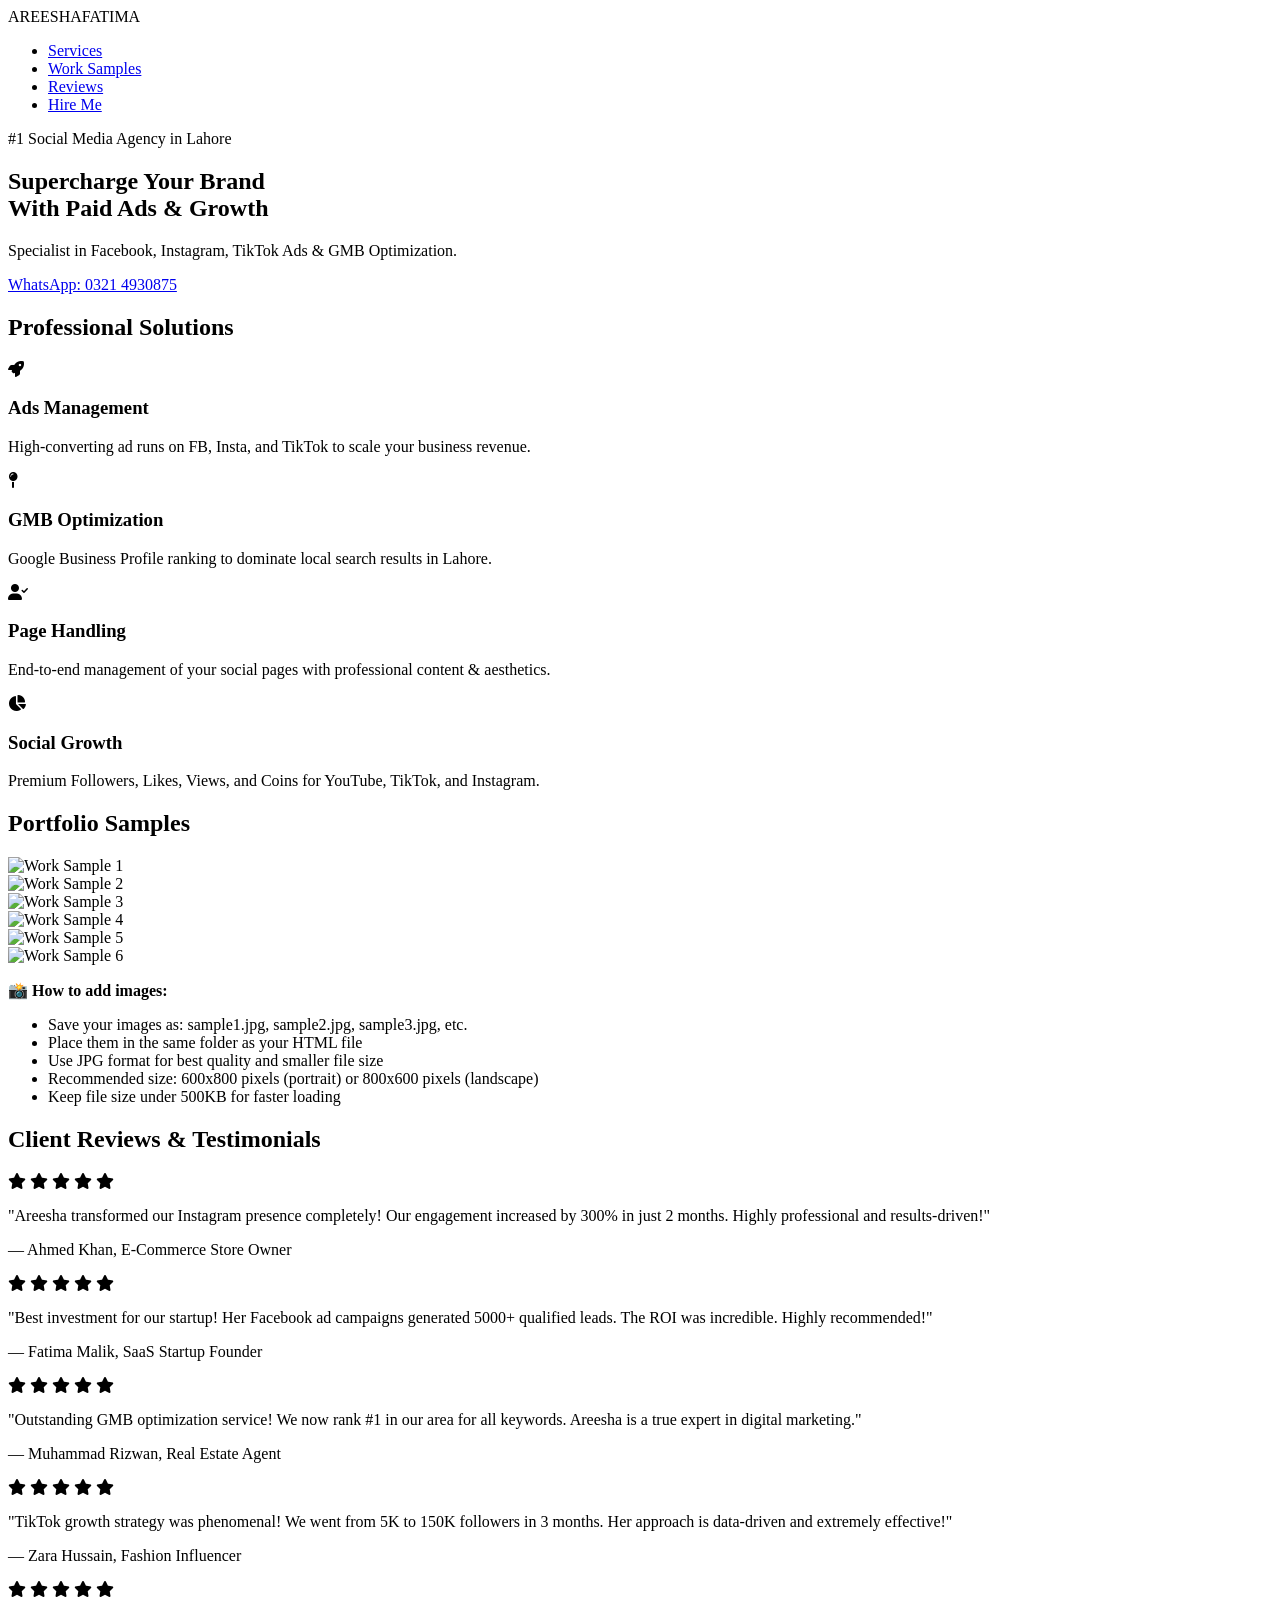
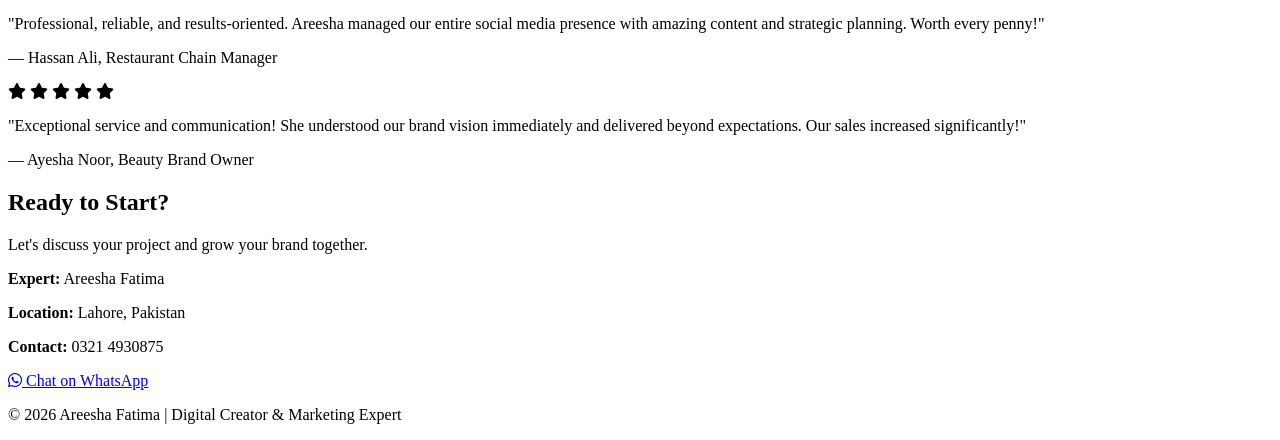
==== index.html @ d2438a02 "Add reviews section, analytics, and improve professional appearance" ====
<!DOCTYPE html>
<html lang="en">
<head>
    <meta charset="UTF-8">
    <meta name="viewport" content="width=device-width, initial-scale=1.0">
    <title>Areesha Fatima | Social Media Strategist Lahore</title>
    <link rel="stylesheet" href="style.css">
    <link rel="stylesheet" href="https://cdnjs.cloudflare.com/ajax/libs/font-awesome/6.0.0/css/all.min.css">
    <link href="https://fonts.googleapis.com/css2?family=Plus+Jakarta+Sans:wght@300;400;600;800&display=swap" rel="stylesheet">
    <!-- Google Analytics -->
    <script async src="https://www.googletagmanager.com/gtag/js?id=G-XXXXXXXXXX"></script>
    <script>
        window.dataLayer = window.dataLayer || [];
        function gtag(){dataLayer.push(arguments);}
        gtag('js', new Date());
        gtag('config', 'G-XXXXXXXXXX'); // Replace with your Google Analytics ID
    </script>
</head>
<body>

    <!-- Header -->
    <header>
        <nav class="navbar">
            <div class="logo">AREESHA<span>FATIMA</span></div>
            <ul class="nav-links">
                <li><a href="#services">Services</a></li>
                <li><a href="#portfolio">Work Samples</a></li>
                <li><a href="#reviews">Reviews</a></li>
                <li><a href="#contact" class="cta-btn">Hire Me</a></li>
            </ul>
        </nav>
    </header>

    <!-- Hero Section -->
    <section class="hero">
        <div class="hero-content">
            <span class="badge">#1 Social Media Agency in Lahore</span>
            <h1>Supercharge Your Brand <br>With Paid Ads & Growth</h1>
            <p>Specialist in Facebook, Instagram, TikTok Ads & GMB Optimization.</p>
            <div class="hero-btns">
                <a href="https://wa.me/923214930875" class="main-btn">WhatsApp: 0321 4930875</a>
            </div>
        </div>
    </section>

    <!-- Services Section -->
    <section id="services" class="services">
        <h2 class="section-title">Professional Solutions</h2>
        <div class="services-container">
            <div class="service-box">
                <i class="fas fa-rocket"></i>
                <h3>Ads Management</h3>
                <p>High-converting ad runs on FB, Insta, and TikTok to scale your business revenue.</p>
            </div>
            <div class="service-box">
                <i class="fas fa-map-pin"></i>
                <h3>GMB Optimization</h3>
                <p>Google Business Profile ranking to dominate local search results in Lahore.</p>
            </div>
            <div class="service-box">
                <i class="fas fa-user-check"></i>
                <h3>Page Handling</h3>
                <p>End-to-end management of your social pages with professional content & aesthetics.</p>
            </div>
            <div class="service-box">
                <i class="fas fa-chart-pie"></i>
                <h3>Social Growth</h3>
                <p>Premium Followers, Likes, Views, and Coins for YouTube, TikTok, and Instagram.</p>
            </div>
        </div>
    </section>

    <!-- Portfolio Section -->
    <section id="portfolio" class="portfolio">
        <h2 class="section-title">Portfolio Samples</h2>
        <div class="gallery">
            <!-- Save your sample images as sample1.jpg, sample2.jpg etc. in the same folder -->
            <div class="item"><img src="sample1.jpg" alt="Work Sample 1"></div>
            <div class="item"><img src="sample2.jpg" alt="Work Sample 2"></div>
            <div class="item"><img src="sample3.jpg" alt="Work Sample 3"></div>
            <div class="item"><img src="sample4.jpg" alt="Work Sample 4"></div>
            <div class="item"><img src="sample5.jpg" alt="Work Sample 5"></div>
            <div class="item"><img src="sample6.jpg" alt="Work Sample 6"></div>
        </div>
        <div class="image-guide">
            <p><strong>📸 How to add images:</strong></p>
            <ul>
                <li>Save your images as: sample1.jpg, sample2.jpg, sample3.jpg, etc.</li>
                <li>Place them in the same folder as your HTML file</li>
                <li>Use JPG format for best quality and smaller file size</li>
                <li>Recommended size: 600x800 pixels (portrait) or 800x600 pixels (landscape)</li>
                <li>Keep file size under 500KB for faster loading</li>
            </ul>
        </div>
    </section>

    <!-- Reviews Section -->
    <section id="reviews" class="reviews">
        <h2 class="section-title">Client Reviews & Testimonials</h2>
        <div class="reviews-container">
            <div class="review-card">
                <div class="stars">
                    <i class="fas fa-star"></i>
                    <i class="fas fa-star"></i>
                    <i class="fas fa-star"></i>
                    <i class="fas fa-star"></i>
                    <i class="fas fa-star"></i>
                </div>
                <p class="review-text">"Areesha transformed our Instagram presence completely! Our engagement increased by 300% in just 2 months. Highly professional and results-driven!"</p>
                <p class="review-author">— Ahmed Khan, E-Commerce Store Owner</p>
            </div>

            <div class="review-card">
                <div class="stars">
                    <i class="fas fa-star"></i>
                    <i class="fas fa-star"></i>
                    <i class="fas fa-star"></i>
                    <i class="fas fa-star"></i>
                    <i class="fas fa-star"></i>
                </div>
                <p class="review-text">"Best investment for our startup! Her Facebook ad campaigns generated 5000+ qualified leads. The ROI was incredible. Highly recommended!"</p>
                <p class="review-author">— Fatima Malik, SaaS Startup Founder</p>
            </div>

            <div class="review-card">
                <div class="stars">
                    <i class="fas fa-star"></i>
                    <i class="fas fa-star"></i>
                    <i class="fas fa-star"></i>
                    <i class="fas fa-star"></i>
                    <i class="fas fa-star"></i>
                </div>
                <p class="review-text">"Outstanding GMB optimization service! We now rank #1 in our area for all keywords. Areesha is a true expert in digital marketing."</p>
                <p class="review-author">— Muhammad Rizwan, Real Estate Agent</p>
            </div>

            <div class="review-card">
                <div class="stars">
                    <i class="fas fa-star"></i>
                    <i class="fas fa-star"></i>
                    <i class="fas fa-star"></i>
                    <i class="fas fa-star"></i>
                    <i class="fas fa-star"></i>
                </div>
                <p class="review-text">"TikTok growth strategy was phenomenal! We went from 5K to 150K followers in 3 months. Her approach is data-driven and extremely effective!"</p>
                <p class="review-author">— Zara Hussain, Fashion Influencer</p>
            </div>

            <div class="review-card">
                <div class="stars">
                    <i class="fas fa-star"></i>
                    <i class="fas fa-star"></i>
                    <i class="fas fa-star"></i>
                    <i class="fas fa-star"></i>
                    <i class="fas fa-star"></i>
                </div>
                <p class="review-text">"Professional, reliable, and results-oriented. Areesha managed our entire social media presence with amazing content and strategic planning. Worth every penny!"</p>
                <p class="review-author">— Hassan Ali, Restaurant Chain Manager</p>
            </div>

            <div class="review-card">
                <div class="stars">
                    <i class="fas fa-star"></i>
                    <i class="fas fa-star"></i>
                    <i class="fas fa-star"></i>
                    <i class="fas fa-star"></i>
                    <i class="fas fa-star"></i>
                </div>
                <p class="review-text">"Exceptional service and communication! She understood our brand vision immediately and delivered beyond expectations. Our sales increased significantly!"</p>
                <p class="review-author">— Ayesha Noor, Beauty Brand Owner</p>
            </div>
        </div>
    </section>

    <!-- Contact Section -->
    <section id="contact" class="contact">
        <div class="contact-card">
            <h2>Ready to Start?</h2>
            <p>Let's discuss your project and grow your brand together.</p>
            <div class="details">
                <p><strong>Expert:</strong> Areesha Fatima</p>
                <p><strong>Location:</strong> Lahore, Pakistan</p>
                <p><strong>Contact:</strong> 0321 4930875</p>
            </div>
            <a href="https://wa.me/923214930875" class="wa-link">
                <i class="fab fa-whatsapp"></i> Chat on WhatsApp
            </a>
        </div>
    </section>

    <footer>
        <p>&copy; 2026 Areesha Fatima | Digital Creator & Marketing Expert</p>
    </footer>

    <!-- Analytics Script for Page Views -->
    <script>
        // Track page views and user activity
        function trackPageView() {
            const pageData = {
                timestamp: new Date().toISOString(),
                page: window.location.pathname,
                referrer: document.referrer,
                userAgent: navigator.userAgent
            };
            
            // Send to your analytics (replace with your backend URL)
            // fetch('/api/track', { method: 'POST', body: JSON.stringify(pageData) });
            
            console.log('Page viewed:', pageData);
        }

        // Track clicks on important buttons
        function trackClick(elementId, eventName) {
            const element = document.getElementById(elementId);
            if (element) {
                element.addEventListener('click', function() {
                    if (window.gtag) {
                        gtag('event', eventName);
                    }
                });
            }
        }

        // Initialize tracking
        window.addEventListener('load', trackPageView);
        
        // Track button clicks
        document.querySelectorAll('.main-btn, .wa-link').forEach((btn, index) => {
            btn.addEventListener('click', function() {
                if (window.gtag) {
                    gtag('event', 'button_click', {
                        'button_text': btn.innerText
                    });
                }
            });
        });
    </script>

</body>
</html>
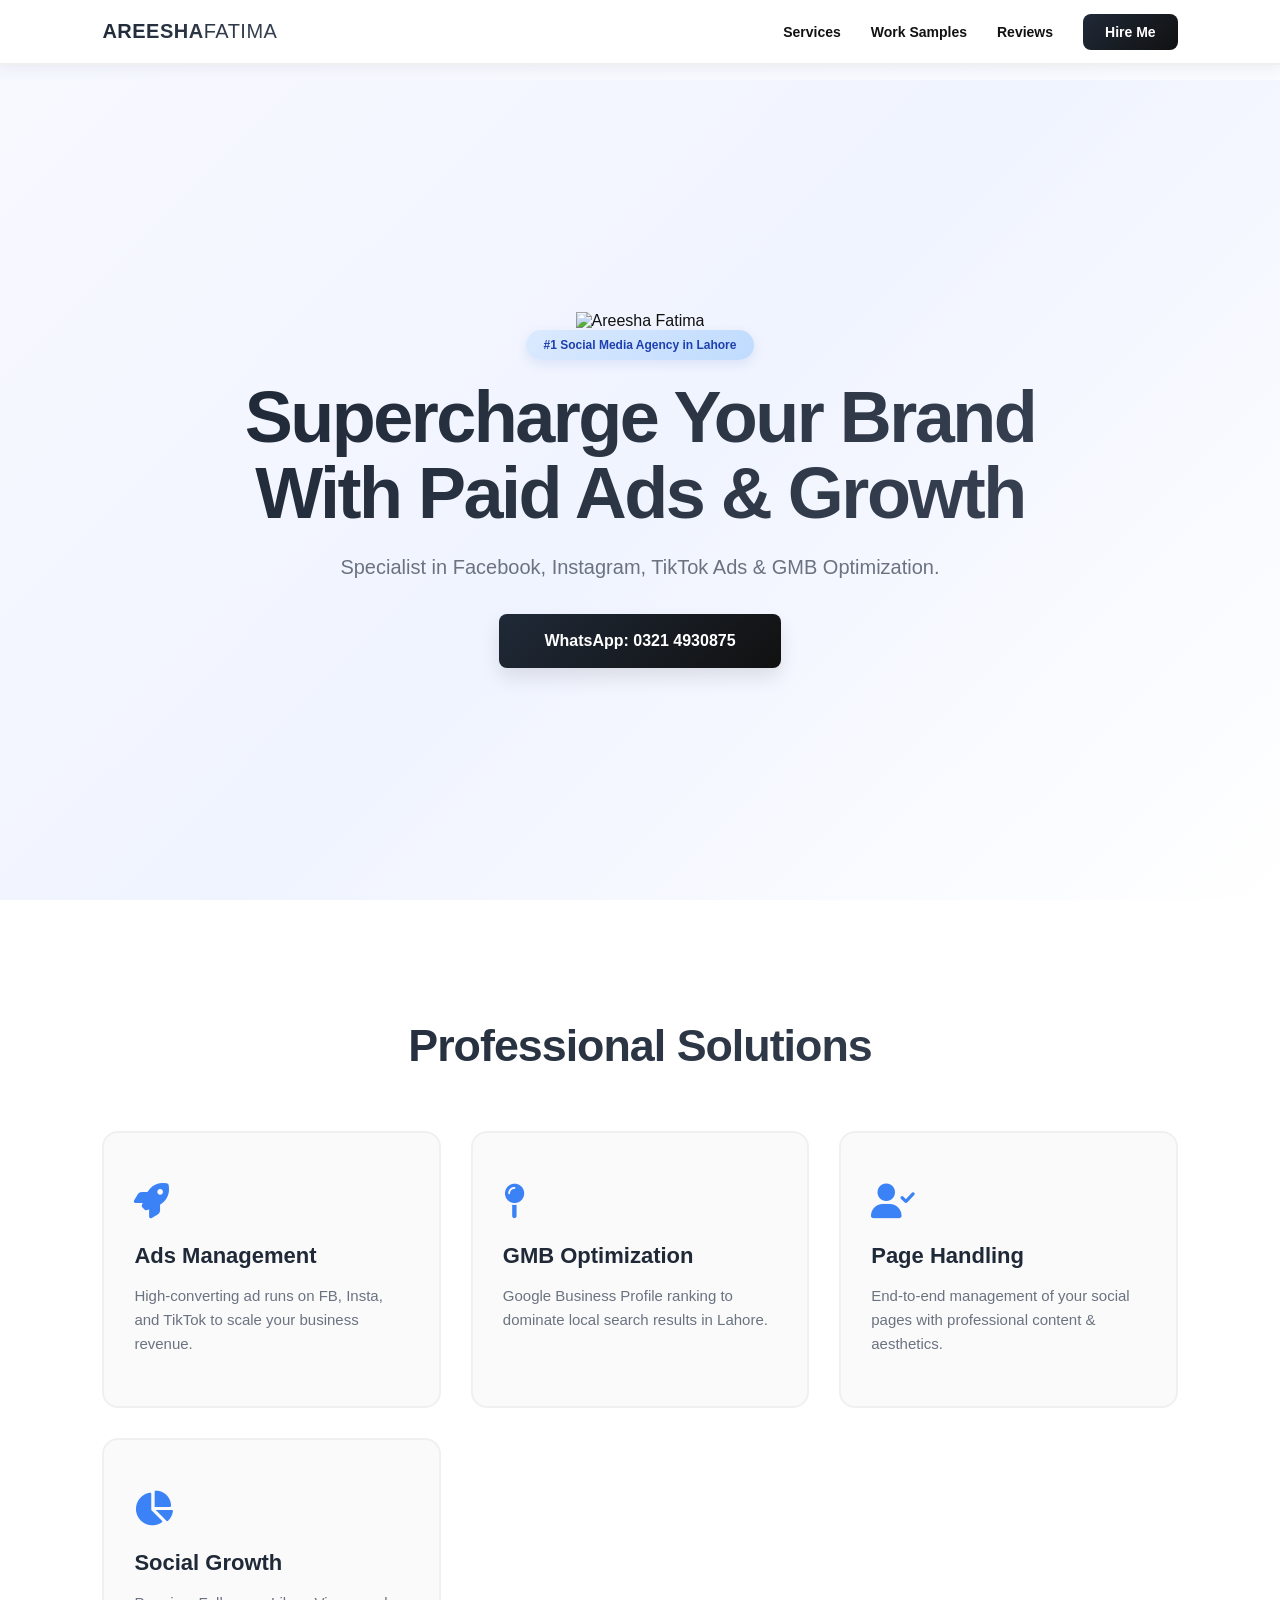
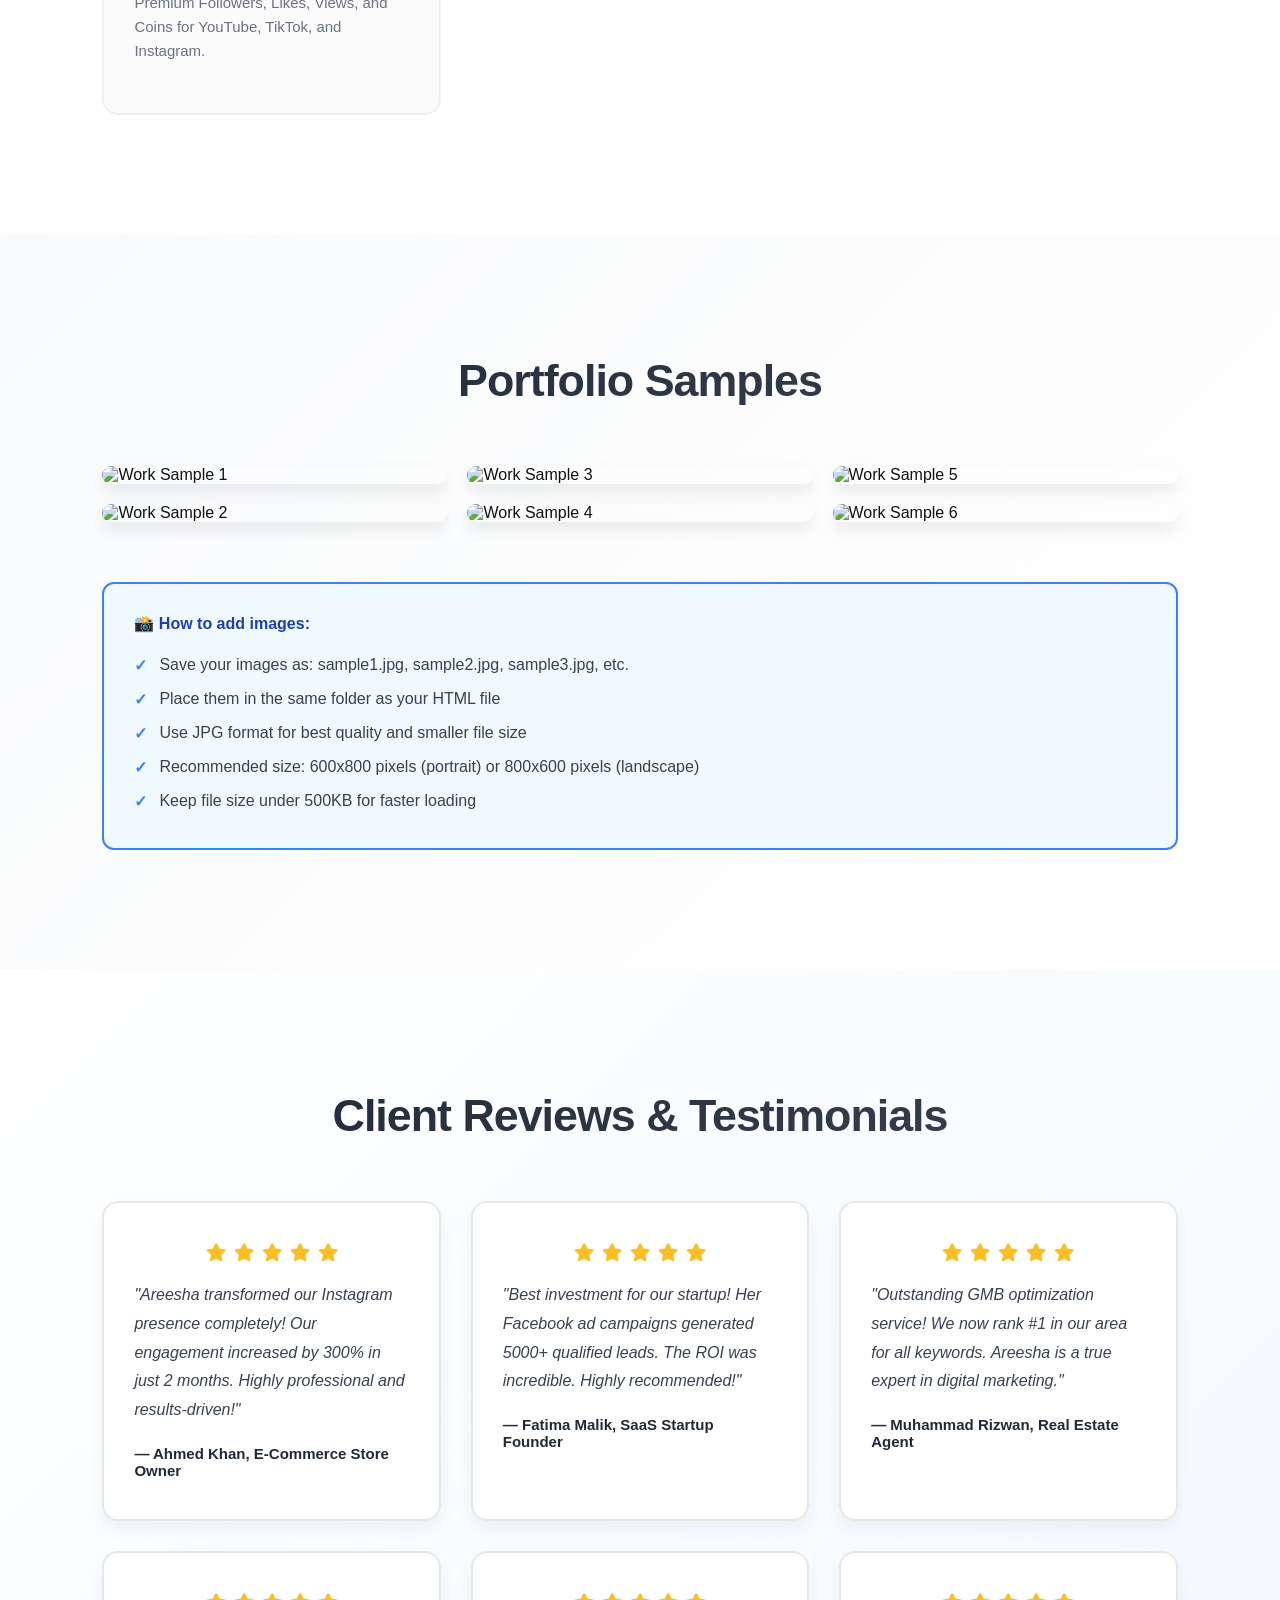
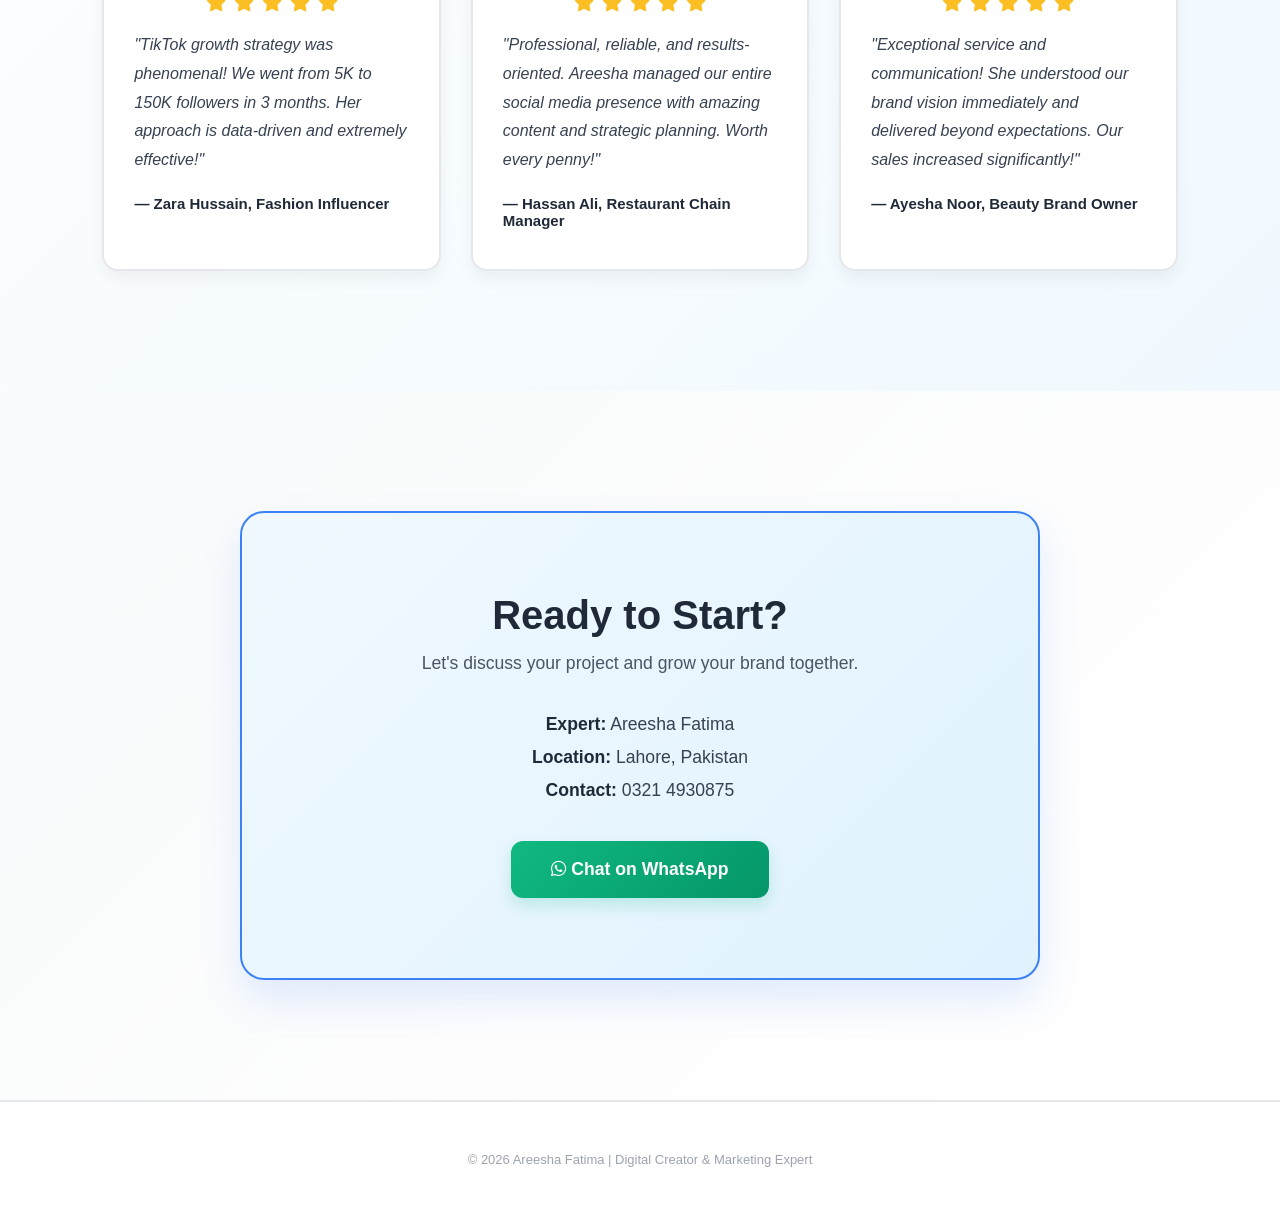
==== commit bcd8e8aa: "Add profile image section with professional styling" ====
--- a/index.html
+++ b/index.html
@@ -34,6 +34,9 @@
     <!-- Hero Section -->
     <section class="hero">
         <div class="hero-content">
+            <div class="profile-badge">
+                <img src="areesha-profile.jpg" alt="Areesha Fatima" class="profile-image">
+            </div>
             <span class="badge">#1 Social Media Agency in Lahore</span>
             <h1>Supercharge Your Brand <br>With Paid Ads & Growth</h1>
             <p>Specialist in Facebook, Instagram, TikTok Ads & GMB Optimization.</p>
--- a/style.css
+++ b/style.css
@@ -0,0 +1,442 @@
+/* Professional Styling for Areesha Fatima - Enhanced Version */
+* {
+    margin: 0;
+    padding: 0;
+    box-sizing: border-box;
+    font-family: 'Plus Jakarta Sans', sans-serif;
+}
+
+body { 
+    background: linear-gradient(135deg, #f5f7ff 0%, #ffffff 50%, #f8f9fa 100%);
+    color: #111; 
+    scroll-behavior: smooth; 
+}
+
+/* Navbar */
+.navbar {
+    display: flex;
+    justify-content: space-between;
+    align-items: center;
+    padding: 20px 8%;
+    background: rgba(255, 255, 255, 0.95);
+    backdrop-filter: blur(20px);
+    position: fixed;
+    width: 100%;
+    top: 0;
+    border-bottom: 2px solid #f0f0f0;
+    z-index: 1000;
+    box-shadow: 0 4px 12px rgba(0, 0, 0, 0.05);
+}
+
+.logo { 
+    font-size: 20px; 
+    font-weight: 800; 
+    letter-spacing: 0.5px; 
+    background: linear-gradient(135deg, #1f2937 0%, #374151 100%);
+    -webkit-background-clip: text;
+    -webkit-text-fill-color: transparent;
+    background-clip: text;
+}
+
+.logo span { 
+    font-weight: 300; 
+    color: #9ca3af;
+}
+
+.nav-links { 
+    list-style: none; 
+    display: flex; 
+    align-items: center; 
+}
+
+.nav-links li { 
+    margin-left: 30px; 
+}
+
+.nav-links a { 
+    text-decoration: none; 
+    color: #111; 
+    font-weight: 600; 
+    font-size: 14px; 
+    transition: 0.3s ease;
+    position: relative;
+}
+
+.nav-links a:hover { 
+    color: #3b82f6;
+}
+
+.nav-links a:hover::after {
+    content: '';
+    position: absolute;
+    bottom: -5px;
+    left: 0;
+    width: 100%;
+    height: 2px;
+    background: #3b82f6;
+}
+
+.cta-btn {
+    background: linear-gradient(135deg, #1f2937 0%, #111 100%);
+    color: #fff !important;
+    padding: 10px 22px;
+    border-radius: 8px;
+    transition: 0.3s ease;
+}
+
+.cta-btn:hover {
+    transform: translateY(-2px);
+    box-shadow: 0 8px 16px rgba(0, 0, 0, 0.15);
+}
+
+/* Hero Section */
+.hero {
+    margin-top: 80px;
+    height: calc(100vh - 80px);
+    display: flex;
+    align-items: center;
+    justify-content: center;
+    text-align: center;
+    background: linear-gradient(135deg, #f8f9ff 0%, #f0f4ff 50%, #ffffff 100%);
+    padding: 0 5%;
+}
+
+.badge {
+    background: linear-gradient(135deg, #dbeafe 0%, #bfdbfe 100%);
+    color: #1e40af;
+    padding: 8px 18px;
+    border-radius: 30px;
+    font-size: 12px;
+    font-weight: 700;
+    margin-bottom: 20px;
+    display: inline-block;
+    box-shadow: 0 4px 12px rgba(30, 64, 175, 0.1);
+}
+
+.hero h1 {
+    font-size: 4.5rem;
+    font-weight: 800;
+    letter-spacing: -2.5px;
+    line-height: 1.05;
+    margin-bottom: 25px;
+    background: linear-gradient(135deg, #1f2937 0%, #374151 100%);
+    -webkit-background-clip: text;
+    -webkit-text-fill-color: transparent;
+    background-clip: text;
+}
+
+.hero p { 
+    font-size: 1.25rem; 
+    color: #6b7280; 
+    margin-bottom: 35px; 
+    max-width: 600px; 
+    margin-left: auto; 
+    margin-right: auto; 
+}
+
+.main-btn {
+    text-decoration: none;
+    background: linear-gradient(135deg, #1f2937 0%, #111 100%);
+    color: #fff;
+    padding: 18px 45px;
+    font-weight: 700;
+    border-radius: 8px;
+    box-shadow: 0 10px 20px rgba(0, 0, 0, 0.1);
+    transition: 0.3s ease;
+    display: inline-block;
+}
+
+.main-btn:hover { 
+    transform: translateY(-4px); 
+    box-shadow: 0 15px 30px rgba(0, 0, 0, 0.2);
+}
+
+/* Services */
+.services { 
+    padding: 120px 8%; 
+    background: #ffffff;
+}
+
+.section-title { 
+    text-align: center; 
+    font-size: 2.8rem; 
+    font-weight: 800; 
+    margin-bottom: 60px; 
+    letter-spacing: -1px;
+    background: linear-gradient(135deg, #1f2937 0%, #374151 100%);
+    -webkit-background-clip: text;
+    -webkit-text-fill-color: transparent;
+    background-clip: text;
+}
+
+.services-container {
+    display: grid;
+    grid-template-columns: repeat(auto-fit, minmax(260px, 1fr));
+    gap: 30px;
+}
+
+.service-box {
+    padding: 50px 30px;
+    border: 2px solid #f0f0f0;
+    border-radius: 16px;
+    transition: 0.4s ease;
+    background: #fafafa;
+}
+
+.service-box:hover { 
+    border-color: #3b82f6; 
+    background: #f0f9ff; 
+    transform: translateY(-12px);
+    box-shadow: 0 16px 32px rgba(59, 130, 246, 0.12);
+}
+
+.service-box i { 
+    font-size: 35px; 
+    color: #3b82f6; 
+    margin-bottom: 25px; 
+    transition: 0.3s ease;
+}
+
+.service-box:hover i {
+    transform: scale(1.2) rotate(5deg);
+}
+
+.service-box h3 { 
+    margin-bottom: 15px; 
+    font-size: 22px;
+    color: #1f2937;
+}
+
+.service-box p { 
+    color: #6b7280; 
+    font-size: 15px; 
+    line-height: 1.6; 
+}
+
+/* Portfolio Gallery */
+.portfolio { 
+    padding: 120px 8%; 
+    background: linear-gradient(135deg, #f9fafb 0%, #ffffff 100%);
+}
+
+.gallery {
+    columns: 3;
+    column-gap: 20px;
+    margin-bottom: 40px;
+}
+
+.item { 
+    margin-bottom: 20px; 
+    break-inside: avoid; 
+    border-radius: 16px; 
+    overflow: hidden;
+    box-shadow: 0 8px 16px rgba(0, 0, 0, 0.08);
+    transition: 0.3s ease;
+}
+
+.item img { 
+    width: 100%; 
+    display: block; 
+    transition: 0.5s ease;
+    cursor: pointer; 
+}
+
+.item:hover img { 
+    transform: scale(1.12);
+}
+
+.item:hover {
+    box-shadow: 0 16px 32px rgba(0, 0, 0, 0.15);
+}
+
+.image-guide {
+    background: #f0f9ff;
+    border: 2px solid #3b82f6;
+    padding: 30px;
+    border-radius: 12px;
+    color: #1f2937;
+}
+
+.image-guide p {
+    font-weight: 700;
+    margin-bottom: 15px;
+    color: #1e40af;
+}
+
+.image-guide ul {
+    list-style: none;
+    padding-left: 0;
+}
+
+.image-guide li {
+    padding: 8px 0;
+    padding-left: 25px;
+    position: relative;
+    color: #374151;
+}
+
+.image-guide li:before {
+    content: "✓";
+    position: absolute;
+    left: 0;
+    color: #3b82f6;
+    font-weight: bold;
+}
+
+/* Reviews Section */
+.reviews {
+    padding: 120px 8%;
+    background: linear-gradient(135deg, #ffffff 0%, #f0f9ff 100%);
+}
+
+.reviews-container {
+    display: grid;
+    grid-template-columns: repeat(auto-fit, minmax(300px, 1fr));
+    gap: 30px;
+}
+
+.review-card {
+    background: #ffffff;
+    padding: 40px 30px;
+    border-radius: 16px;
+    border: 2px solid #e5e7eb;
+    transition: 0.4s ease;
+    box-shadow: 0 8px 16px rgba(0, 0, 0, 0.05);
+}
+
+.review-card:hover {
+    border-color: #3b82f6;
+    transform: translateY(-12px);
+    box-shadow: 0 16px 32px rgba(59, 130, 246, 0.15);
+}
+
+.stars {
+    display: flex;
+    justify-content: center;
+    gap: 8px;
+    margin-bottom: 20px;
+}
+
+.stars i {
+    color: #fbbf24;
+    font-size: 18px;
+}
+
+.review-text {
+    color: #374151;
+    font-size: 16px;
+    line-height: 1.8;
+    margin-bottom: 20px;
+    font-style: italic;
+}
+
+.review-author {
+    color: #1f2937;
+    font-weight: 700;
+    font-size: 15px;
+}
+
+/* Contact Section */
+.contact { 
+    padding: 120px 8%; 
+    display: flex; 
+    justify-content: center; 
+    background: linear-gradient(135deg, #f9fafb 0%, #ffffff 100%);
+}
+
+.contact-card {
+    max-width: 800px;
+    width: 100%;
+    background: linear-gradient(135deg, #f0f9ff 0%, #e0f2fe 100%);
+    padding: 80px 40px;
+    text-align: center;
+    border-radius: 24px;
+    border: 2px solid #3b82f6;
+    box-shadow: 0 20px 40px rgba(59, 130, 246, 0.15);
+}
+
+.contact-card h2 {
+    font-size: 2.5rem;
+    color: #1f2937;
+    margin-bottom: 15px;
+}
+
+.contact-card > p {
+    font-size: 1.1rem;
+    color: #4b5563;
+    margin-bottom: 30px;
+}
+
+.details { 
+    margin: 40px 0; 
+    font-size: 1.1rem; 
+}
+
+.details p { 
+    margin: 12px 0; 
+    color: #374151; 
+}
+
+.details strong {
+    color: #1f2937;
+}
+
+.wa-link {
+    display: inline-block;
+    background: linear-gradient(135deg, #10b981 0%, #059669 100%);
+    color: #fff;
+    text-decoration: none;
+    padding: 18px 40px;
+    border-radius: 12px;
+    font-weight: 700;
+    font-size: 1.1rem;
+    transition: 0.3s ease;
+    box-shadow: 0 8px 16px rgba(16, 185, 129, 0.2);
+}
+
+.wa-link:hover { 
+    transform: scale(1.08);
+    box-shadow: 0 12px 24px rgba(16, 185, 129, 0.3);
+}
+
+footer { 
+    text-align: center; 
+    padding: 50px; 
+    font-size: 13px; 
+    color: #9ca3af; 
+    border-top: 2px solid #e5e7eb;
+    background: #ffffff;
+}
+
+/* Mobile Responsive */
+@media (max-width: 992px) {
+    .gallery { columns: 2; }
+    .hero h1 { font-size: 3.2rem; }
+}
+
+@media (max-width: 768px) {
+    .navbar { padding: 15px 5%; }
+    .hero { margin-top: 70px; height: auto; min-height: calc(100vh - 70px); padding: 40px 5%; }
+    .hero h1 { font-size: 2.8rem; }
+    .nav-links li { margin-left: 20px; }
+    .services { padding: 60px 5%; }
+    .portfolio { padding: 60px 5%; }
+    .gallery { columns: 1; }
+    .contact { padding: 60px 5%; }
+    .contact-card { padding: 40px 20px; }
+    .section-title { font-size: 2rem; margin-bottom: 40px; }
+}
+
+@media (max-width: 480px) {
+    .navbar { padding: 12px 3%; }
+    .logo { font-size: 16px; }
+    .nav-links li { margin-left: 12px; }
+    .nav-links a { font-size: 12px; }
+    .hero h1 { font-size: 2rem; }
+    .hero p { font-size: 1rem; }
+    .main-btn { padding: 14px 30px; font-size: 14px; }
+    .services-container { grid-template-columns: 1fr; }
+    .section-title { font-size: 1.6rem; }
+    .review-card { padding: 25px 20px; }
+    .contact-card { padding: 30px 15px; }
+}
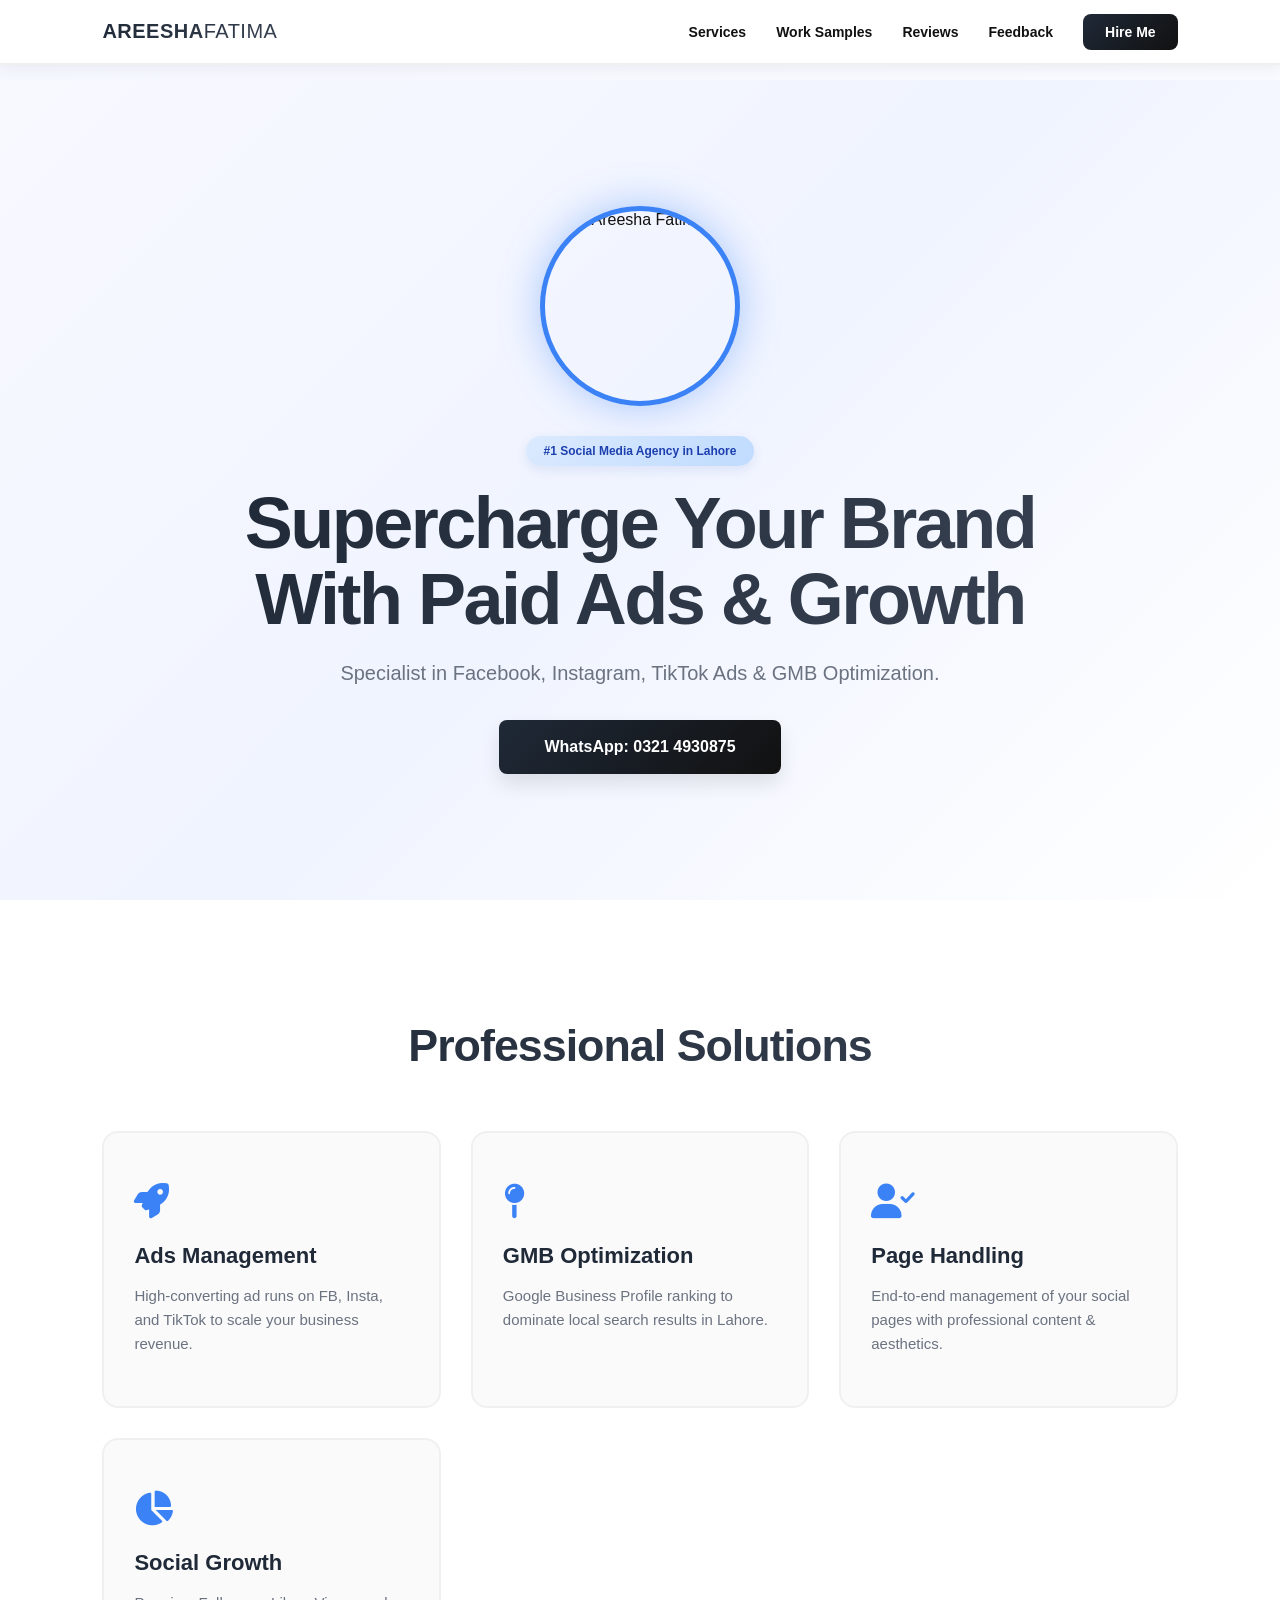
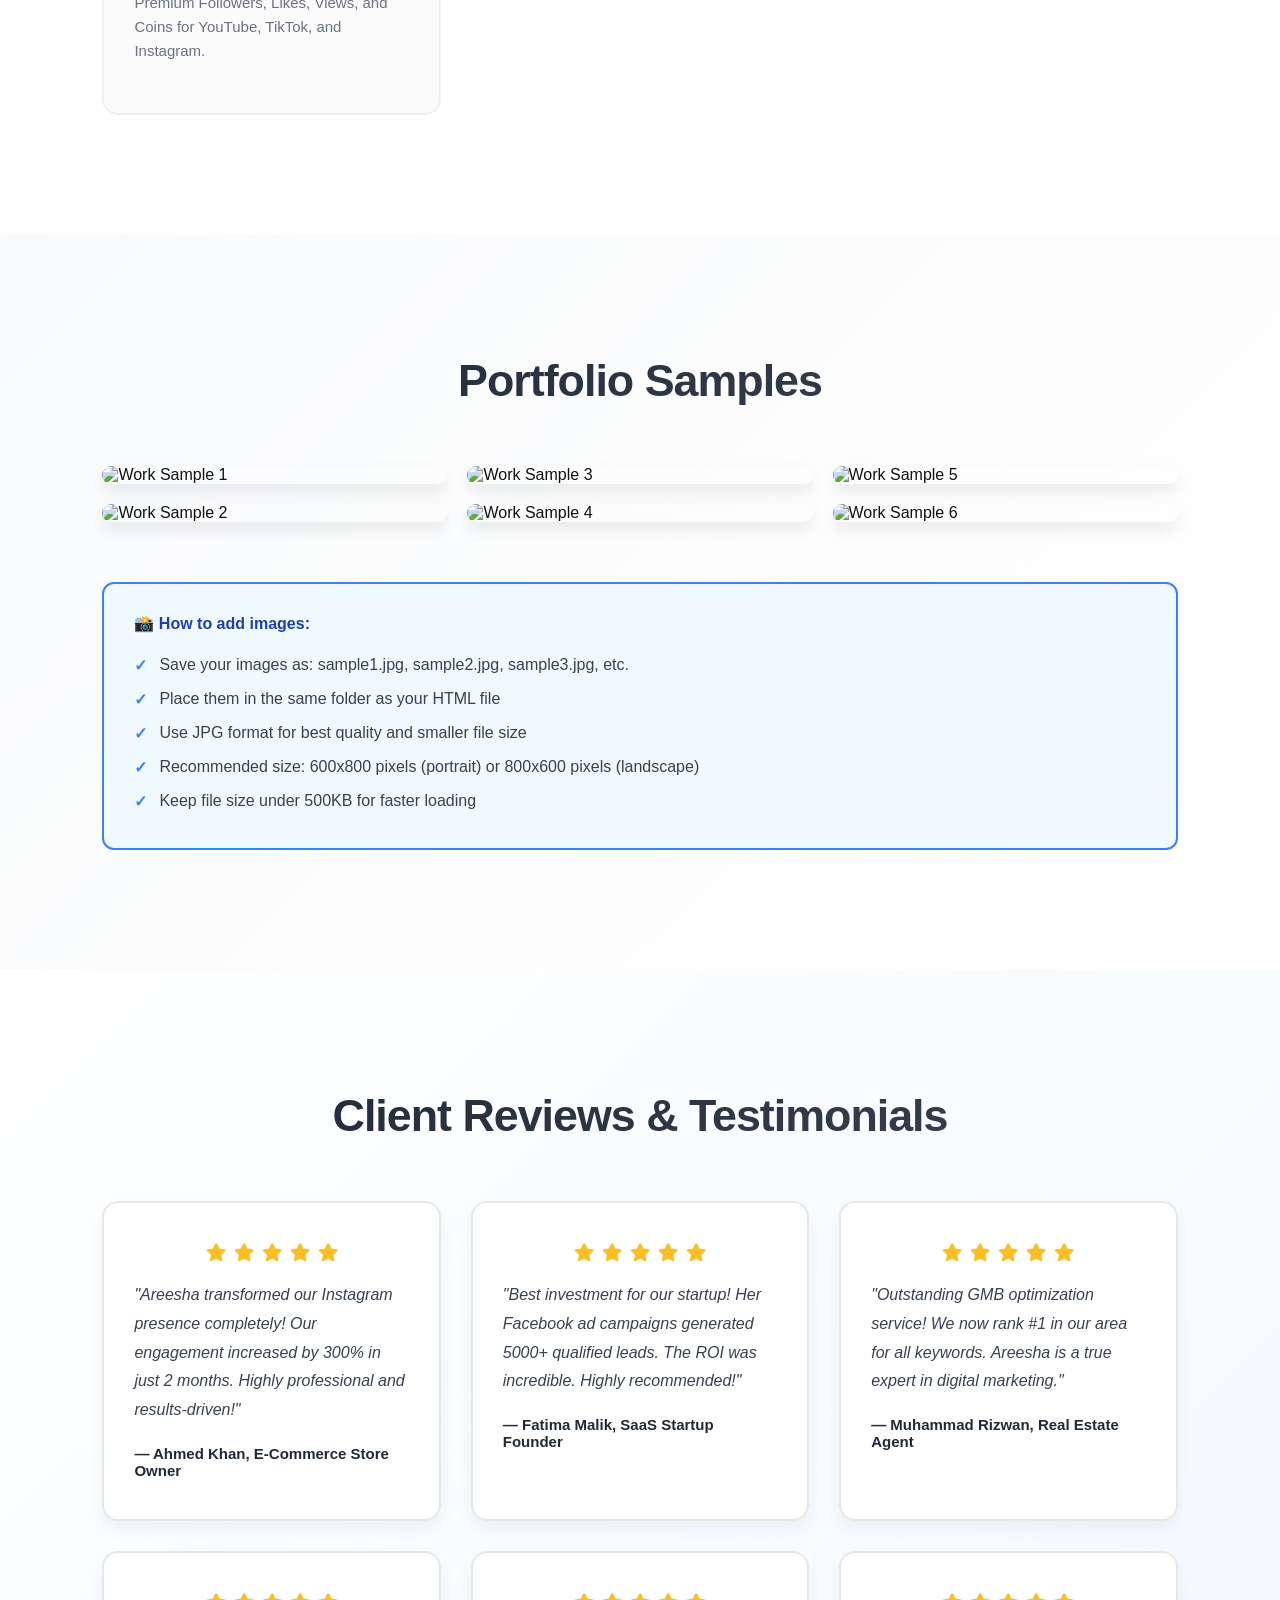
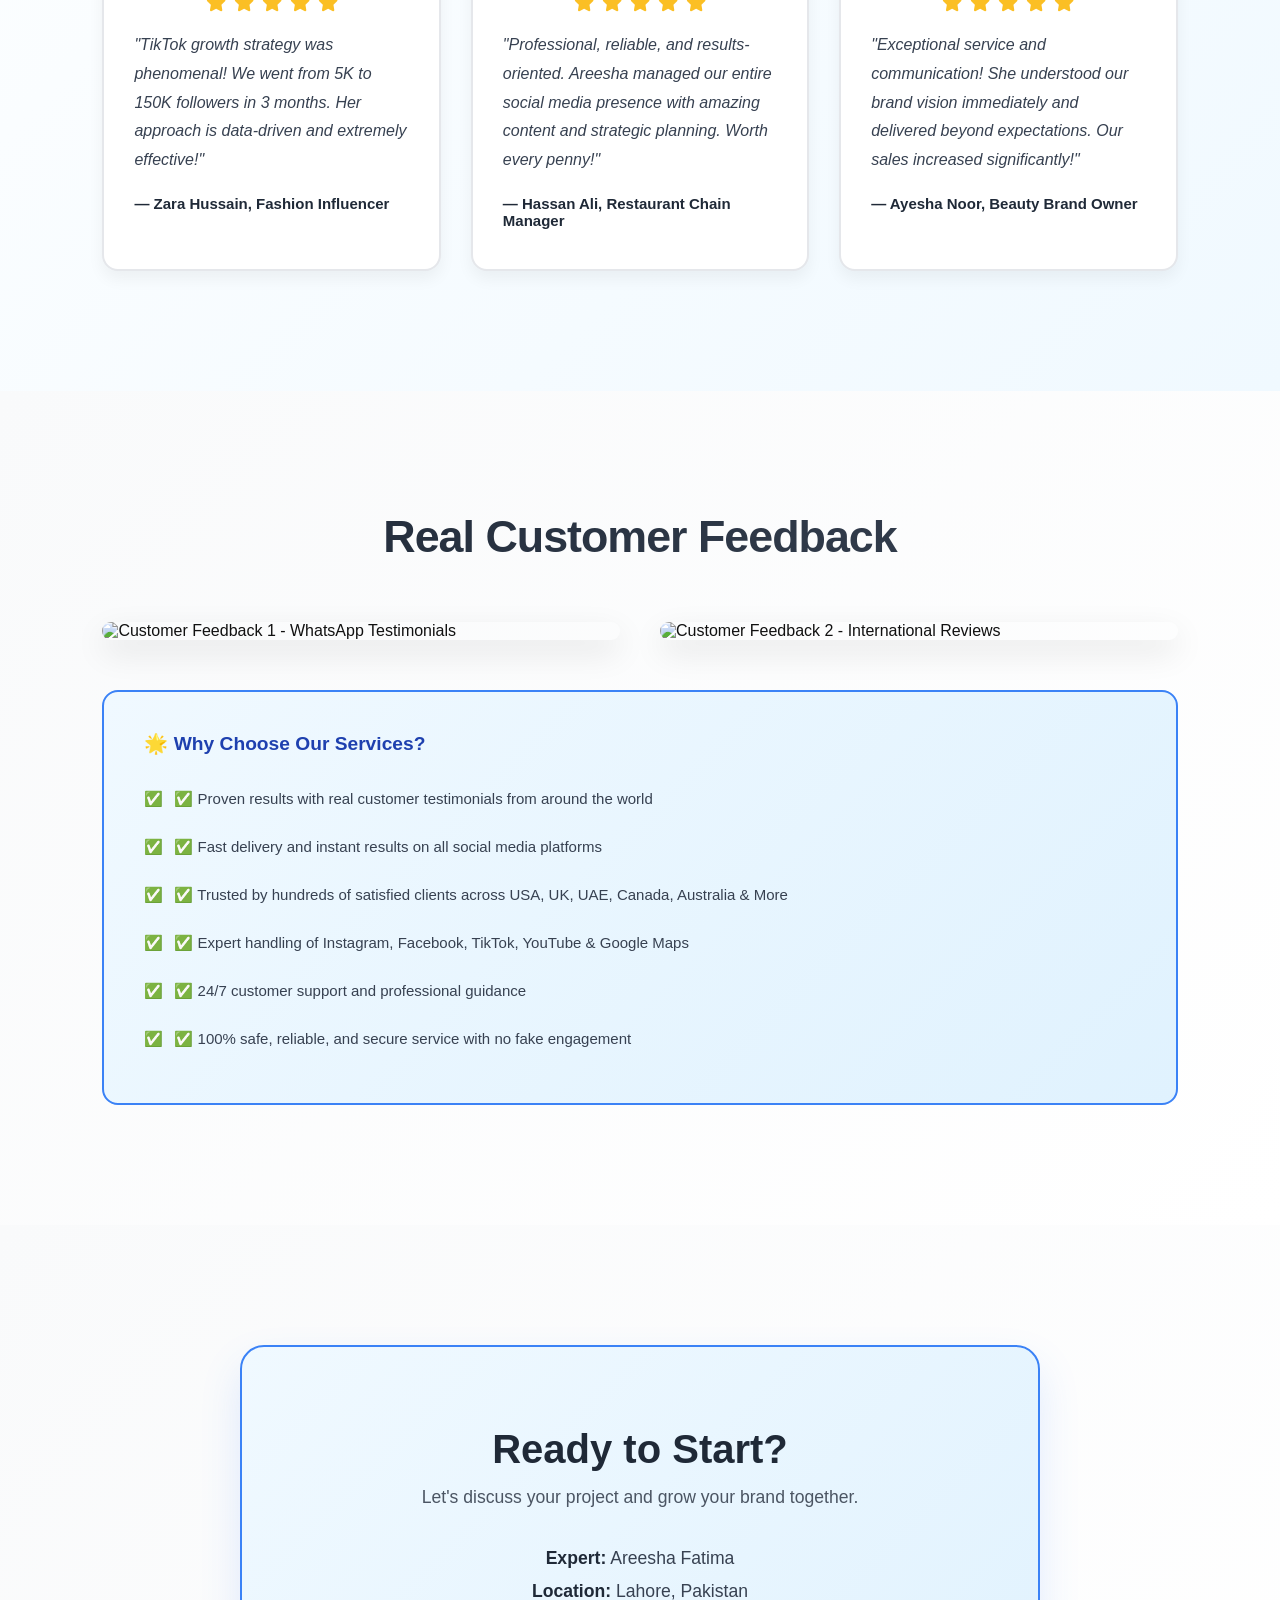
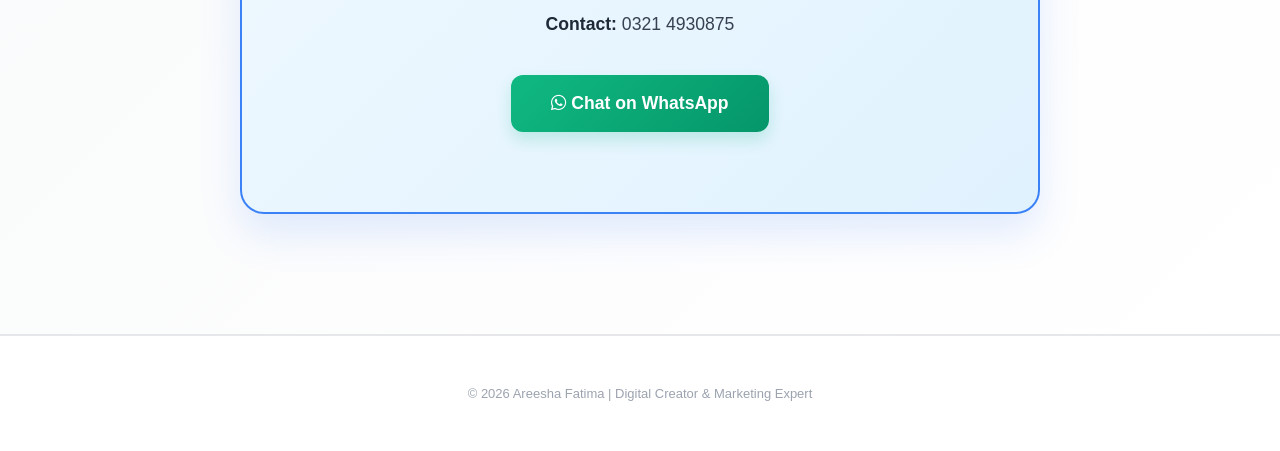
==== commit a0e3a15a: "Add customer feedback section with real testimonials display" ====
--- a/index.html
+++ b/index.html
@@ -26,6 +26,7 @@
                 <li><a href="#services">Services</a></li>
                 <li><a href="#portfolio">Work Samples</a></li>
                 <li><a href="#reviews">Reviews</a></li>
+                <li><a href="#feedback">Feedback</a></li>
                 <li><a href="#contact" class="cta-btn">Hire Me</a></li>
             </ul>
         </nav>
@@ -172,6 +173,30 @@
                 <p class="review-text">"Exceptional service and communication! She understood our brand vision immediately and delivered beyond expectations. Our sales increased significantly!"</p>
                 <p class="review-author">— Ayesha Noor, Beauty Brand Owner</p>
             </div>
+        </div>
+    </section>
+
+    <!-- Customer Feedback Section -->
+    <section id="feedback" class="feedback">
+        <h2 class="section-title">Real Customer Feedback</h2>
+        <div class="feedback-gallery">
+            <div class="feedback-item">
+                <img src="feedback1.jpg" alt="Customer Feedback 1 - WhatsApp Testimonials">
+            </div>
+            <div class="feedback-item">
+                <img src="feedback2.jpg" alt="Customer Feedback 2 - International Reviews">
+            </div>
+        </div>
+        <div class="feedback-info">
+            <p>🌟 Why Choose Our Services?</p>
+            <ul>
+                <li>✅ Proven results with real customer testimonials from around the world</li>
+                <li>✅ Fast delivery and instant results on all social media platforms</li>
+                <li>✅ Trusted by hundreds of satisfied clients across USA, UK, UAE, Canada, Australia & More</li>
+                <li>✅ Expert handling of Instagram, Facebook, TikTok, YouTube & Google Maps</li>
+                <li>✅ 24/7 customer support and professional guidance</li>
+                <li>✅ 100% safe, reliable, and secure service with no fake engagement</li>
+            </ul>
         </div>
     </section>
 
--- a/style.css
+++ b/style.css
@@ -101,6 +101,36 @@
     padding: 0 5%;
 }
 
+.hero-content {
+    max-width: 800px;
+}
+
+/* Profile Badge */
+.profile-badge {
+    margin-bottom: 30px;
+    display: flex;
+    justify-content: center;
+}
+
+.profile-image {
+    width: 200px;
+    height: 200px;
+    border-radius: 50%;
+    object-fit: cover;
+    border: 5px solid #3b82f6;
+    box-shadow: 0 0 40px rgba(59, 130, 246, 0.4);
+    animation: glow 3s ease-in-out infinite;
+}
+
+@keyframes glow {
+    0%, 100% {
+        box-shadow: 0 0 40px rgba(59, 130, 246, 0.4);
+    }
+    50% {
+        box-shadow: 0 0 60px rgba(59, 130, 246, 0.6);
+    }
+}
+
 .badge {
     background: linear-gradient(135deg, #dbeafe 0%, #bfdbfe 100%);
     color: #1e40af;
@@ -334,6 +364,77 @@
     color: #1f2937;
     font-weight: 700;
     font-size: 15px;
+}
+
+/* Customer Feedback Section */
+.feedback {
+    padding: 120px 8%;
+    background: linear-gradient(135deg, #f9fafb 0%, #ffffff 100%);
+}
+
+.feedback-gallery {
+    display: grid;
+    grid-template-columns: repeat(auto-fit, minmax(400px, 1fr));
+    gap: 40px;
+    margin-bottom: 50px;
+}
+
+.feedback-item {
+    border-radius: 16px;
+    overflow: hidden;
+    box-shadow: 0 12px 32px rgba(0, 0, 0, 0.1);
+    transition: 0.4s ease;
+}
+
+.feedback-item img {
+    width: 100%;
+    height: auto;
+    display: block;
+    transition: 0.5s ease;
+}
+
+.feedback-item:hover {
+    transform: translateY(-12px);
+    box-shadow: 0 20px 40px rgba(59, 130, 246, 0.2);
+}
+
+.feedback-item:hover img {
+    transform: scale(1.05);
+}
+
+.feedback-info {
+    background: linear-gradient(135deg, #f0f9ff 0%, #e0f2fe 100%);
+    border: 2px solid #3b82f6;
+    padding: 40px;
+    border-radius: 16px;
+    color: #1f2937;
+}
+
+.feedback-info p {
+    font-weight: 700;
+    font-size: 1.2rem;
+    margin-bottom: 20px;
+    color: #1e40af;
+}
+
+.feedback-info ul {
+    list-style: none;
+    padding-left: 0;
+}
+
+.feedback-info li {
+    padding: 12px 0;
+    padding-left: 30px;
+    position: relative;
+    color: #374151;
+    font-size: 15px;
+    line-height: 1.6;
+}
+
+.feedback-info li:before {
+    content: "✅";
+    position: absolute;
+    left: 0;
 }
 
 /* Contact Section */
@@ -412,19 +513,24 @@
 @media (max-width: 992px) {
     .gallery { columns: 2; }
     .hero h1 { font-size: 3.2rem; }
+    .profile-image { width: 150px; height: 150px; }
+    .feedback-gallery { grid-template-columns: 1fr; }
 }
 
 @media (max-width: 768px) {
     .navbar { padding: 15px 5%; }
     .hero { margin-top: 70px; height: auto; min-height: calc(100vh - 70px); padding: 40px 5%; }
     .hero h1 { font-size: 2.8rem; }
+    .profile-image { width: 140px; height: 140px; }
     .nav-links li { margin-left: 20px; }
     .services { padding: 60px 5%; }
     .portfolio { padding: 60px 5%; }
+    .feedback { padding: 60px 5%; }
     .gallery { columns: 1; }
     .contact { padding: 60px 5%; }
     .contact-card { padding: 40px 20px; }
     .section-title { font-size: 2rem; margin-bottom: 40px; }
+    .feedback-info { padding: 20px; }
 }
 
 @media (max-width: 480px) {
@@ -434,9 +540,11 @@
     .nav-links a { font-size: 12px; }
     .hero h1 { font-size: 2rem; }
     .hero p { font-size: 1rem; }
+    .profile-image { width: 120px; height: 120px; }
     .main-btn { padding: 14px 30px; font-size: 14px; }
     .services-container { grid-template-columns: 1fr; }
     .section-title { font-size: 1.6rem; }
     .review-card { padding: 25px 20px; }
     .contact-card { padding: 30px 15px; }
+    .feedback-gallery { gap: 20px; }
 }
